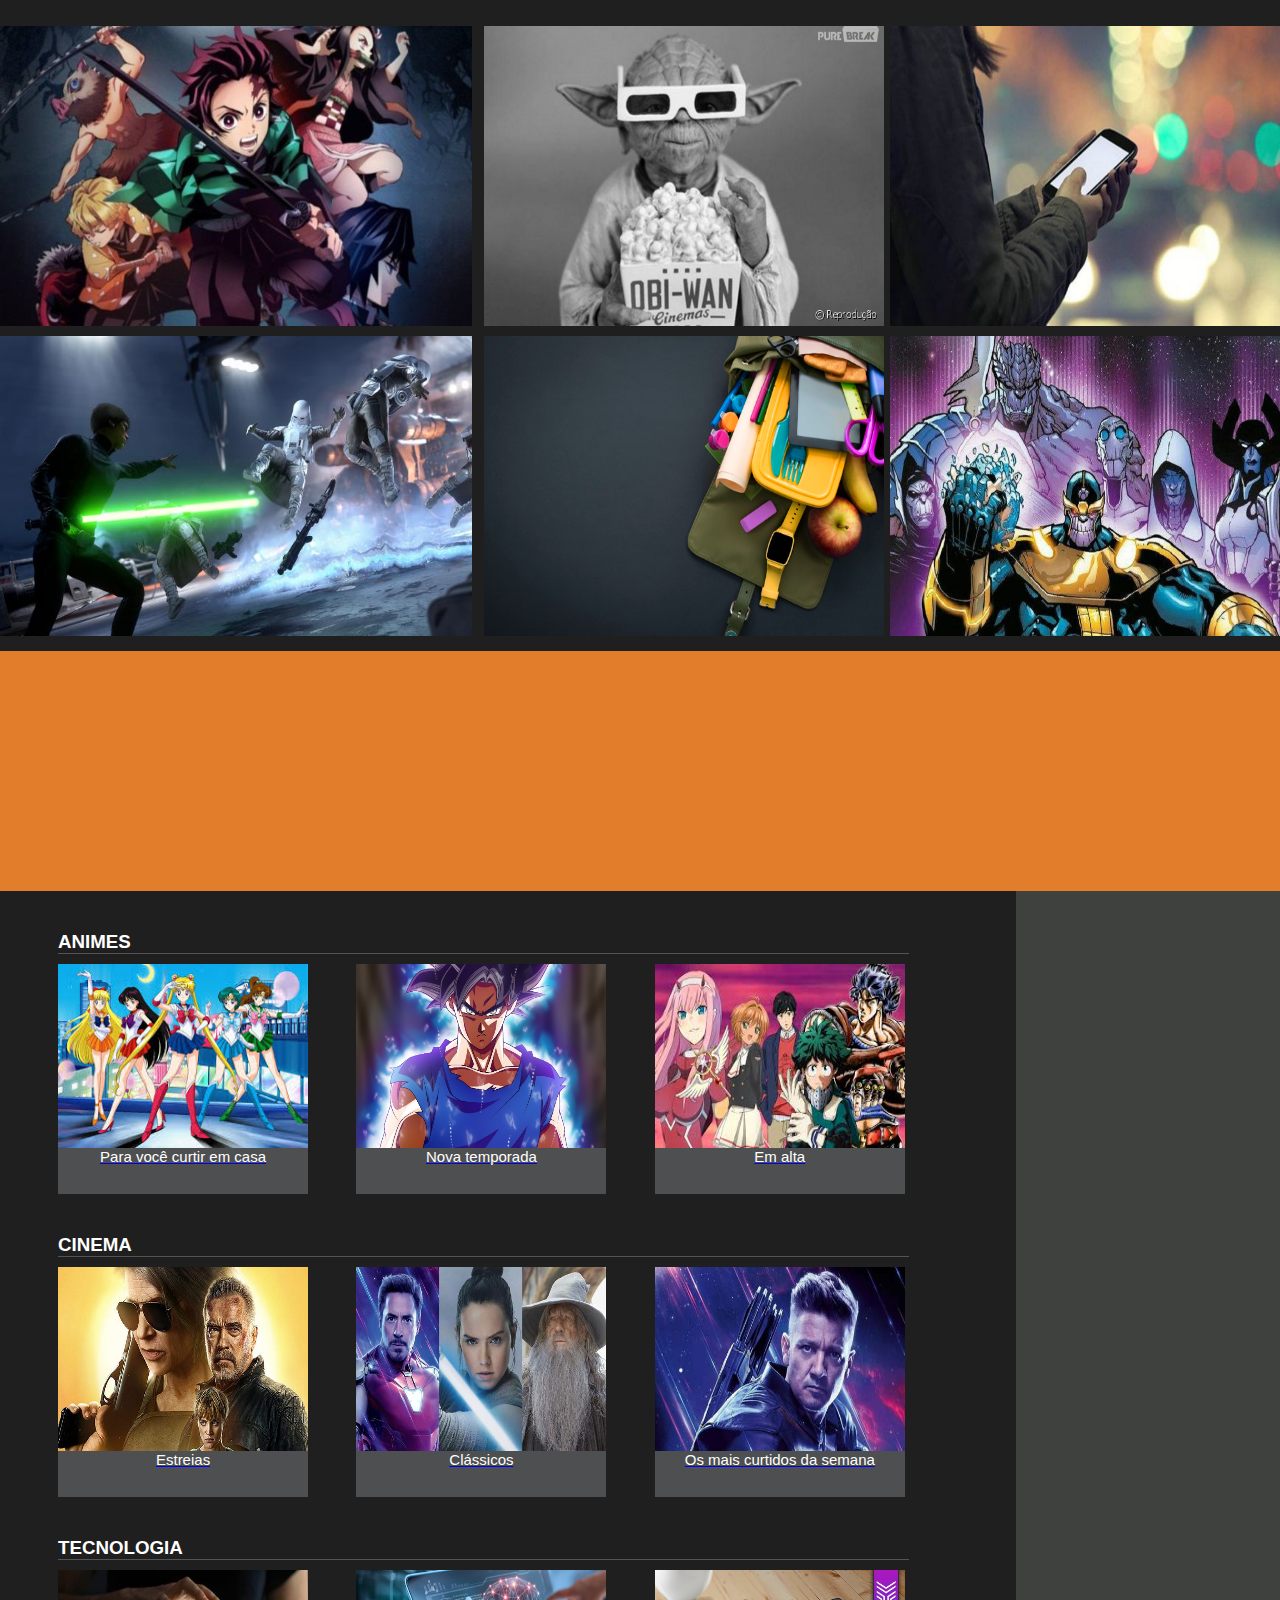
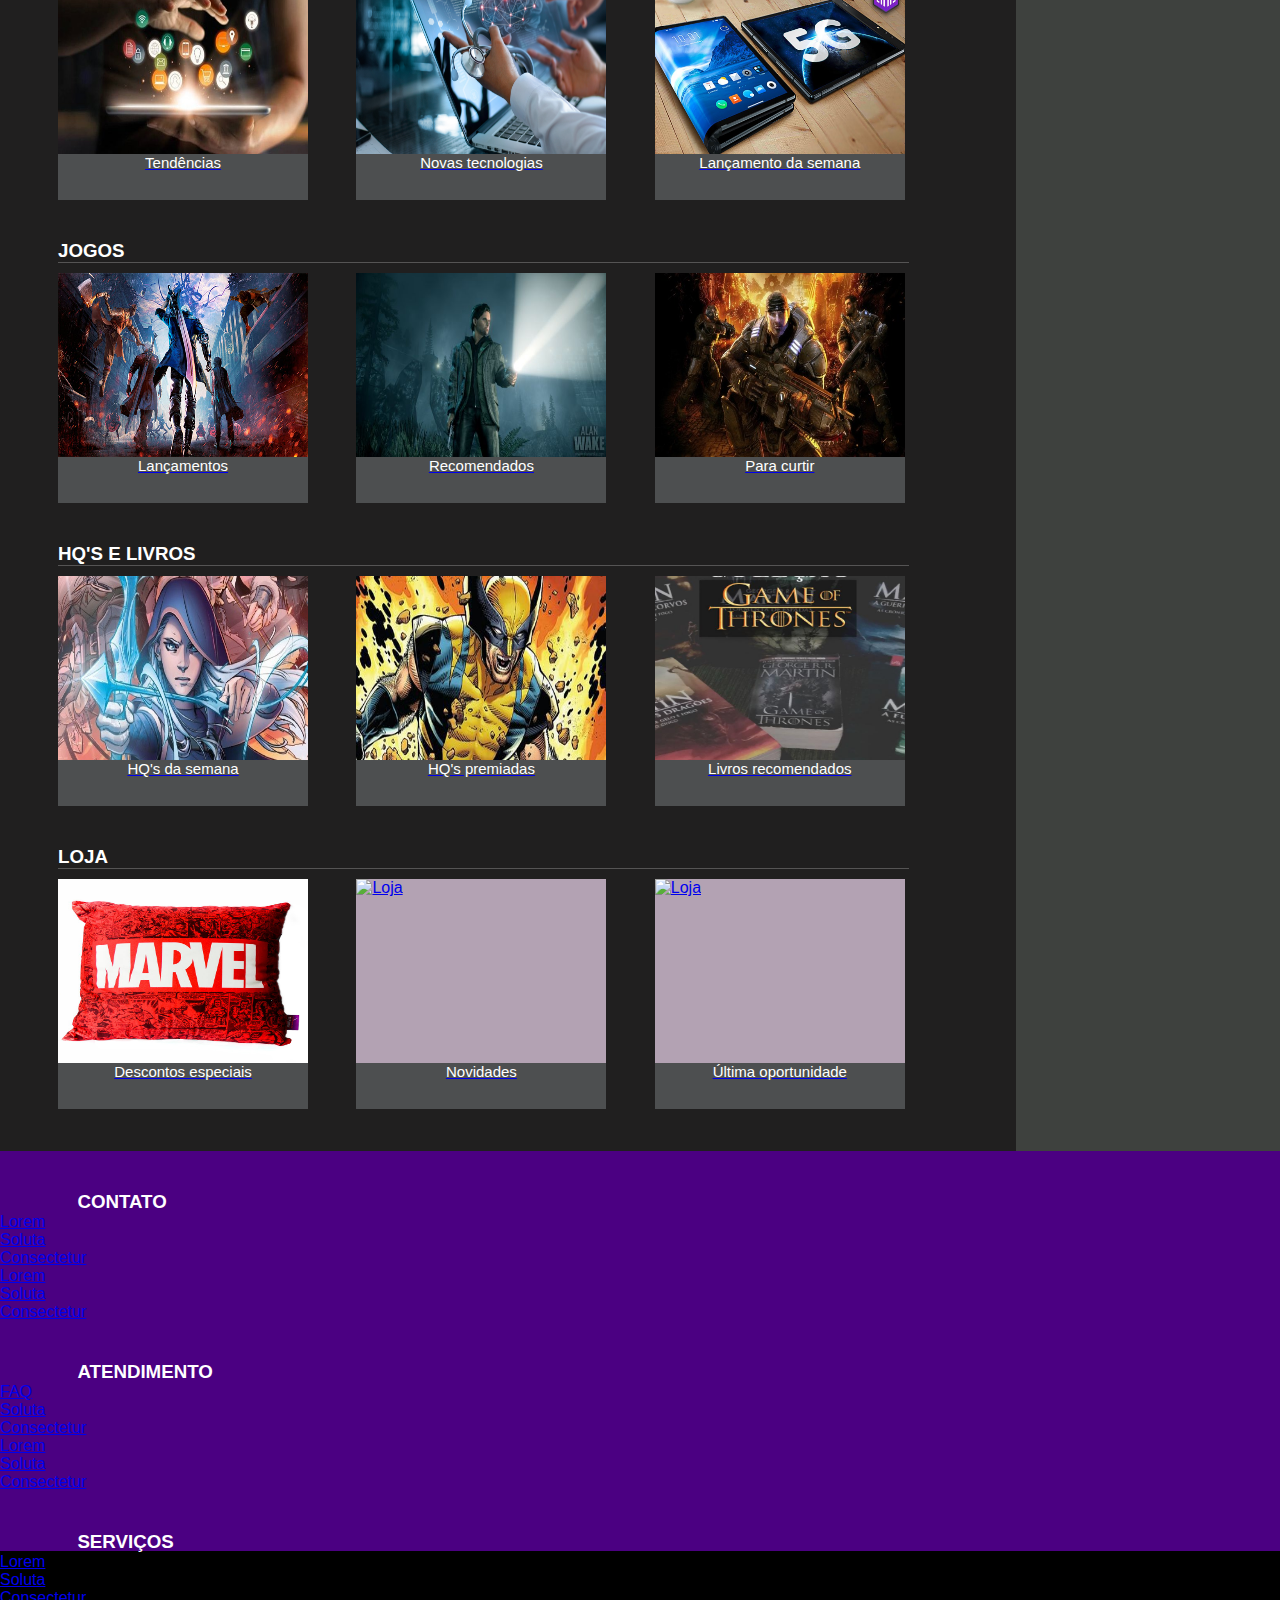
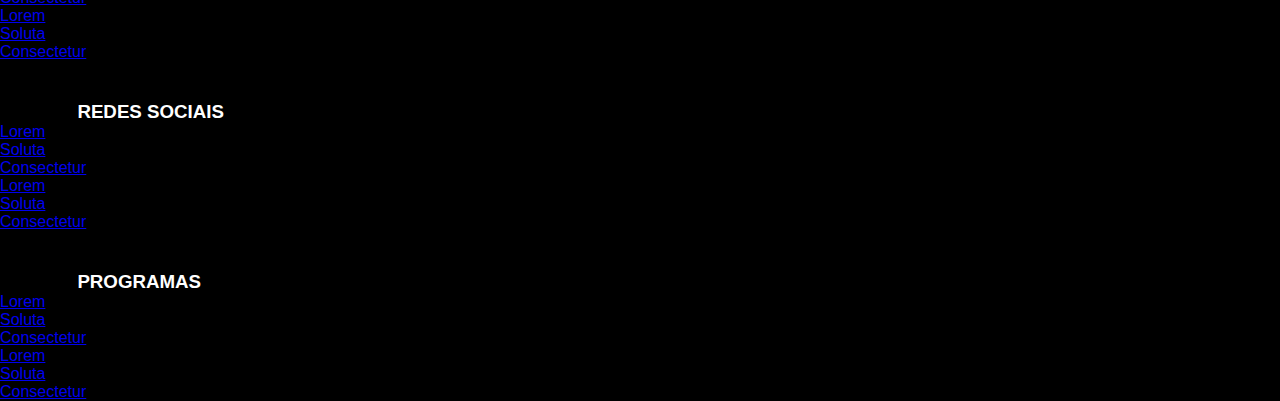
==== index.html @ 96969f90 "Ajustes no layout" ====
<!DOCTYPE html>
<html lang="pt-br">
<head>
    <meta charset="UTF-8">
    <title>Home</title>
    <style>@import "css/index.css";</style>
</head>
<body>

    <div id="container">

        <header id="navbar">

            <!-- Header que acompanha a rolagem -->
            <nav>
                <ul>
                    <li><a href="index.html"></a><h1>"SITE"</h1></li><a></a>
                    <li><a href="animes.html">ANIMES</li><a>
                    <li><a href="cinema.html">CINEMA</li><a>
                    <li><a href="tecnologia.html">TECNOLOGIA</li><a>
                    <li><a href="jogos.html">JOGOS</li><a>
                    <li><a href="loja.html">LOJA</li><a>
                    <li><a href="hq.html">HQ'S E LIVROS</li><a>
                    <li><a href="testes.html">TESTES</li>
                    <li><a href="#">PESQUISAR</a></li>
                </ul>
            </nav>

        </header> 
        
        <main>

            <div id="conteudo">
        
                <!-- Área aonde ficaraão os posts principais-->
                <div id="post">

                    <!-- Menu superior -->
                    <section id="destaque">

                        <div id="menu-cat-destaque-1">
                            <figure class="fig-menu-destaque1">
                                <a href="animes.html">
                                    <img src="img/index/destaque/anime5.jpeg" title="ANIME" alt="Anime">
                                </a>
                            </figure>
                            <figure class="fig-menu-destaque2">
                                <a href="cinema.html">
                                    <img src="img/index/destaque/cinema4.png" title="CINEMA" alt="Cinema">
                                </a>
                            </figure>
                            <figure class="fig-menu-destaque3">
                                <a href="tecnologia.html">
                                    <img src="img/index/destaque/tec2.jpeg" title="TECNOLOGIA" alt="Tecnologia">
                                </a>
                            </figure>
                        </div>
                        
                        <div id="menu-cat-destaque-2">
                            <figure class="fig-menu-destaque1">
                                <a href="jogos.html">
                                    <img src="img/index/destaque/game6.jpg" title="JOGOS" alt="Jogos">
                                </a>
                            </figure>
                            <figure class="fig-menu-destaque2">
                                <a href="loja.html">
                                    <img src="img/index/destaque/loja3.jpg" title="LOJA" alt="Loja">
                                </a>
                            </figure>
                            <figure class="fig-menu-destaque3">
                                <a href="hq.html">
                                    <img src="img/index/destaque/hq5.jpeg" title="HQ'S E LIVROS" alt="Hq's e Livros">
                                </a>
                            </figure>
                        </div>
                    </section>

                    <!-- Área dos testes-->
                    <section id="testes">
                        <div id="banner">
                            <figure>
                                <img src="img/index/testes/#.jpg" alt="">
                            </figure>
                        </div>
                    </section>
                    
                    <!-- Área de noticias -->
                    <section id="inferior">

                        <!-- Menu lateral -->
                        <div id="post-inferior">
                            <article id="noticias">

                                <h3>ANIMES</h3>
                                <div class="linha"></div>

                                <div class="coluna">
                                    <div class="noticia1">

                                        <figure class="fig-noticia">
                                            <a href="animes.html">
                                                <img src="img/index/noticias/noticia1.jpeg" alt="Anime">
                                            </a>
                                        </figure>

                                        <div class="descricao">
                                            <a href="animes.html"><p>Para você curtir em casa</p></a>
                                        </div>
                                        
                                    </div>
                                    <div class="noticia2">

                                        <figure class="fig-noticia">
                                            <a href="animes.html">
                                                <a href="animes.html"><img src="img/index/noticias/anime1.jpeg" alt="Anime"></a>
                                            </a>
                                        </figure>

                                        <div class="descricao">
                                            <a href="animes.html"><p>Nova temporada</p></a>
                                        </div>

                                    </div>
                                    <div class="noticia3">

                                        <figure class="fig-noticia">
                                            <a href="animes.html">
                                                <a href="animes.html"><img src="img/index/noticias/anime2.jpeg" alt="Anime">
                                            </a>
                                        </figure>

                                        <div class="descricao">
                                            <a href="animes.html"><p>Em alta</p></a>
                                        </div>

                                    </div>
                                </div>
                                
                                <h3>CINEMA</h3>
                                <div class="linha"></div>

                                <div class="coluna">
                                    <div class="noticia1">

                                        <figure class="fig-noticia">
                                            <a href="cinema.html">
                                                <img src="img/index/noticias/cinema1.jpeg" alt="Cinema">
                                            </a>
                                        </figure>

                                        <div class="descricao">
                                            <a href="cinema.html"><p>Estreias</p></a>
                                        </div>
                                        
                                    </div>
                                    <div class="noticia2">

                                        <figure class="fig-noticia">
                                            <a href="cinema.html">
                                                <img src="img/index/noticias/cinema2.jpeg" alt="Cinema">
                                            </a>
                                        </figure>

                                        <div class="descricao">
                                            <a href="cinema.html"><p>Clássicos</p></a>
                                        </div>

                                    </div>
                                    <div class="noticia3">

                                        <figure class="fig-noticia">
                                            <a href="cinema.html">
                                                <img src="img/index/noticias/cinema3.jpeg" alt="Cinema">
                                            </a>
                                        </figure>

                                        <div class="descricao">
                                            <a href="cinema.html"><p>Os mais curtidos da semana </p></a>
                                        </div>

                                    </div>
                                </div>
                                
                                <h3>TECNOLOGIA</h3>
                                <div class="linha"></div>

                                <div class="coluna">
                                    <div class="noticia1">

                                        <figure class="fig-noticia">
                                            <a href="tecnologia.html">
                                                <img src="img/index/noticias/tec1.jpg" alt="Anime">
                                            </a>
                                        </figure>

                                        <div class="descricao">
                                            <a href="tecnologia.html"><p>Tendências</p></a>
                                        </div>
                                        
                                    </div>
                                    <div class="noticia2">

                                        <figure class="fig-noticia">
                                            <a href="tecnologia.html">
                                                <img src="img/index/noticias/tec2.jpg" alt="Anime">
                                            </a>
                                        </figure>

                                        <div class="descricao">
                                            <a href="tecnologia.html"><p>Novas tecnologias</p></a>
                                        </div>

                                    </div>
                                    <div class="noticia3">

                                        <figure class="fig-noticia">
                                            <a href="tecnologia.html">
                                                <img src="img/index/noticias/tec3.jpg" alt="Anime">
                                            </a>
                                        </figure>

                                        <div class="descricao">
                                            <a href="tecnologia.html"><p>Lançamento da semana</p></a>
                                        </div>

                                    </div>
                                </div>                                

                                <h3>JOGOS</h3>
                                <div class="linha"></div>

                                <div class="coluna">
                                    <div class="noticia1">

                                        <figure class="fig-noticia">
                                            <a href="jogos.html">
                                                <img src="img/index/noticias/game1.jpeg" alt="Game">
                                            </a>
                                        </figure>

                                        <div class="descricao">
                                            <a href="jogos.html"><p>Lançamentos</p></a>
                                        </div>
                                        
                                    </div>
                                    <div class="noticia2">

                                        <figure class="fig-noticia">
                                            <a href="jogos.html">
                                                <img src="img/index/noticias/game2.jpeg" alt="Game">
                                            </a>
                                        </figure>

                                        <div class="descricao">
                                            <a href="jogos.html"><p>Recomendados</p></a>
                                        </div>

                                    </div>
                                    <div class="noticia3">

                                        <figure class="fig-noticia">
                                            <a href="jogos.html">
                                                <img src="img/index/noticias/game4.jpg" alt="Game">
                                            </a>
                                        </figure>

                                        <div class="descricao">
                                            <a href="jogos.html"><p>Para curtir</p></a>
                                        </div>

                                    </div>
                                </div>                                

                                <h3>HQ'S E LIVROS</h3>
                                <div class="linha"></div>

                                <div class="coluna">
                                    <div class="noticia1">

                                        <figure class="fig-noticia">
                                            <a href="hq.html">
                                            <img src="img/index/noticias/hq1.jpeg" alt="Hq e livros">
                                        </figure>

                                        <div class="descricao">
                                            <a href="hq.html"><p>HQ's da semana</p></a>
                                        </div>
                                        
                                    </div>
                                    <div class="noticia2">

                                        <figure class="fig-noticia">
                                            <img src="img/index/noticias/hq2.jpeg" alt="Hq e livros">
                                        </figure>

                                        <div class="descricao">
                                            <a href="hq.html"><p>HQ's premiadas</p></a>
                                        </div>

                                    </div>
                                    <div class="noticia3">

                                        <figure class="fig-noticia">
                                            <img src="img/index/noticias/hq14.jpg" alt="Hq e livros">
                                        </figure>

                                        <div class="descricao">
                                            <a href="hq.html"><p>Livros recomendados</p></a>
                                        </div>

                                    </div>
                                </div>                                

                                <h3>LOJA</h3>
                                <div class="linha"></div>

                                <div class="coluna">
                                    <div class="noticia1">

                                        <figure class="fig-noticia">
                                            <a href="loja.html">
                                                <img src="img/index/noticias/loja1.jpg" alt="Loja">
                                            </a>
                                        </figure>

                                        <div class="descricao">
                                            <a href="loja.html"><p>Descontos especiais</p></a>
                                        </div>
                                        
                                    </div>
                                    <div class="noticia2">

                                        <figure class="fig-noticia">
                                            <a href="loja.html">
                                                <img src="img/index/noticias/loja2.jpg" alt="Loja">
                                            </a>
                                        </figure>

                                        <div class="descricao">
                                            <a href="loja.html"><p>Novidades</p></a>
                                        </div>

                                    </div>
                                    <div class="noticia3">

                                        <figure class="fig-noticia">
                                            <a href="loja.html">
                                                <img src="img/index/noticias/loja3.jpg" alt="Loja">
                                            </a>
                                        </figure>

                                        <div class="descricao">
                                            <a href="loja.html"><p>Última oportunidade</p></a>
                                        </div>

                                    </div>
                                </div>                                  

                            </article>
                        </div>

                        <!-- Menu lateral -->
                        <aside>
                            <div id="conteudo-aside">
                                <article id="area-conteudo">
                                    <figure>
                                        <img src="img/index/aside/banner1.jpg" alt="">
                                    </figure>
                                    <figure>
                                        <img src="img/index/aside/banner3.jpg" alt="">
                                    </figure>
                                    <figure>
                                        <img src="img/index/aside/banner2.jpg" alt="">
                                    </figure>
                                </article>
                            </div>
                        </aside>

                    </section>

                </div>

            </div>

        </main>
        <footer>
            <div id="atendimento">
                <article>
                    <h3>CONTATO</h3>
                    <nav>
                        <ul>
                            <li><a href="#">Lorem</a></li>
                            <li><a href="#">Soluta</a></li>
                            <li><a href="#">Consectetur</a></li>
                            <li><a href="#">Lorem</a></li>
                            <li><a href="#">Soluta</a></li>
                            <li><a href="#">Consectetur</a></li>
                        </ul>
                    </nav>
                </article>
                <article>
                    <h3>ATENDIMENTO</h3>
                    <nav>
                        <ul>
                            <li><a href="faq.html">FAQ</a></li>
                            <li><a href="faq.html">Soluta</a></li>
                            <li><a href="faq.html">Consectetur</a></li>
                            <li><a href="faq.html">Lorem</a></li>
                            <li><a href="faq.html">Soluta</a></li>
                            <li><a href="faq.html">Consectetur</a></li>
                        </ul>
                    </nav>
                </article>
                <article>
                    <h3>SERVIÇOS</h3>
                    <nav>
                        <ul>
                            <li><a href="#">Lorem</a></li>
                            <li><a href="#">Soluta</a></li>
                            <li><a href="#">Consectetur</a></li>
                            <li><a href="#">Lorem</a></li>
                            <li><a href="#">Soluta</a></li>
                            <li><a href="#">Consectetur</a></li>
                        </ul>
                    </nav>
                </article>
                <article>
                    <h3>REDES SOCIAIS</h3>
                    <nav>
                        <ul>
                            <li><a href="#">Lorem</a></li>
                            <li><a href="#">Soluta</a></li>
                            <li><a href="#">Consectetur</a></li>
                            <li><a href="#">Lorem</a></li>
                            <li><a href="#">Soluta</a></li>
                            <li><a href="#">Consectetur</a></li>
                        </ul>
                    </nav>
                </article>
                <article>
                    <h3>PROGRAMAS</h3>
                    <nav>
                        <ul>
                            <li><a href="#">Lorem</a></li>
                            <li><a href="#">Soluta</a></li>
                            <li><a href="#">Consectetur</a></li>
                            <li><a href="#">Lorem</a></li>
                            <li><a href="#">Soluta</a></li>
                            <li><a href="#">Consectetur</a></li>
                        </ul>
                    </nav>
                </article>
            </div>
        </footer>
    </div>
</body>

<!-- Script para esconder o HEADER-->
<script type="text/javascript">
            
    // Deixa sem o header no início
    document.getElementById("navbar").style.top = "-100px";

    var prevScrollpos = window.pageYOffset; 
    var inicioScroll  = window.pageYOffset; 

    window.onscroll = function() {

    var currentScrollpos = window.pageYOffset;
    
    if(currentScrollpos > inicioScroll) {
          document.getElementById("navbar").style.top = "0";
    } 
    
    else  {
          document.getElementById("navbar").style.top = "-100px";
    }
    
    prevScrollpos = currentScrollpos;

    }

</script>

<!-- Script de efeito nas fotos -->
<script src="js/jquery-1.11.1.min.js"></script>
<script src="js/jquery.sliphover.min.js"></script>

      <script type="text/javascript">
        $(function(){
      
      $('#container').sliphover({
          withLink:true
      });
      })
      </script>

</html>
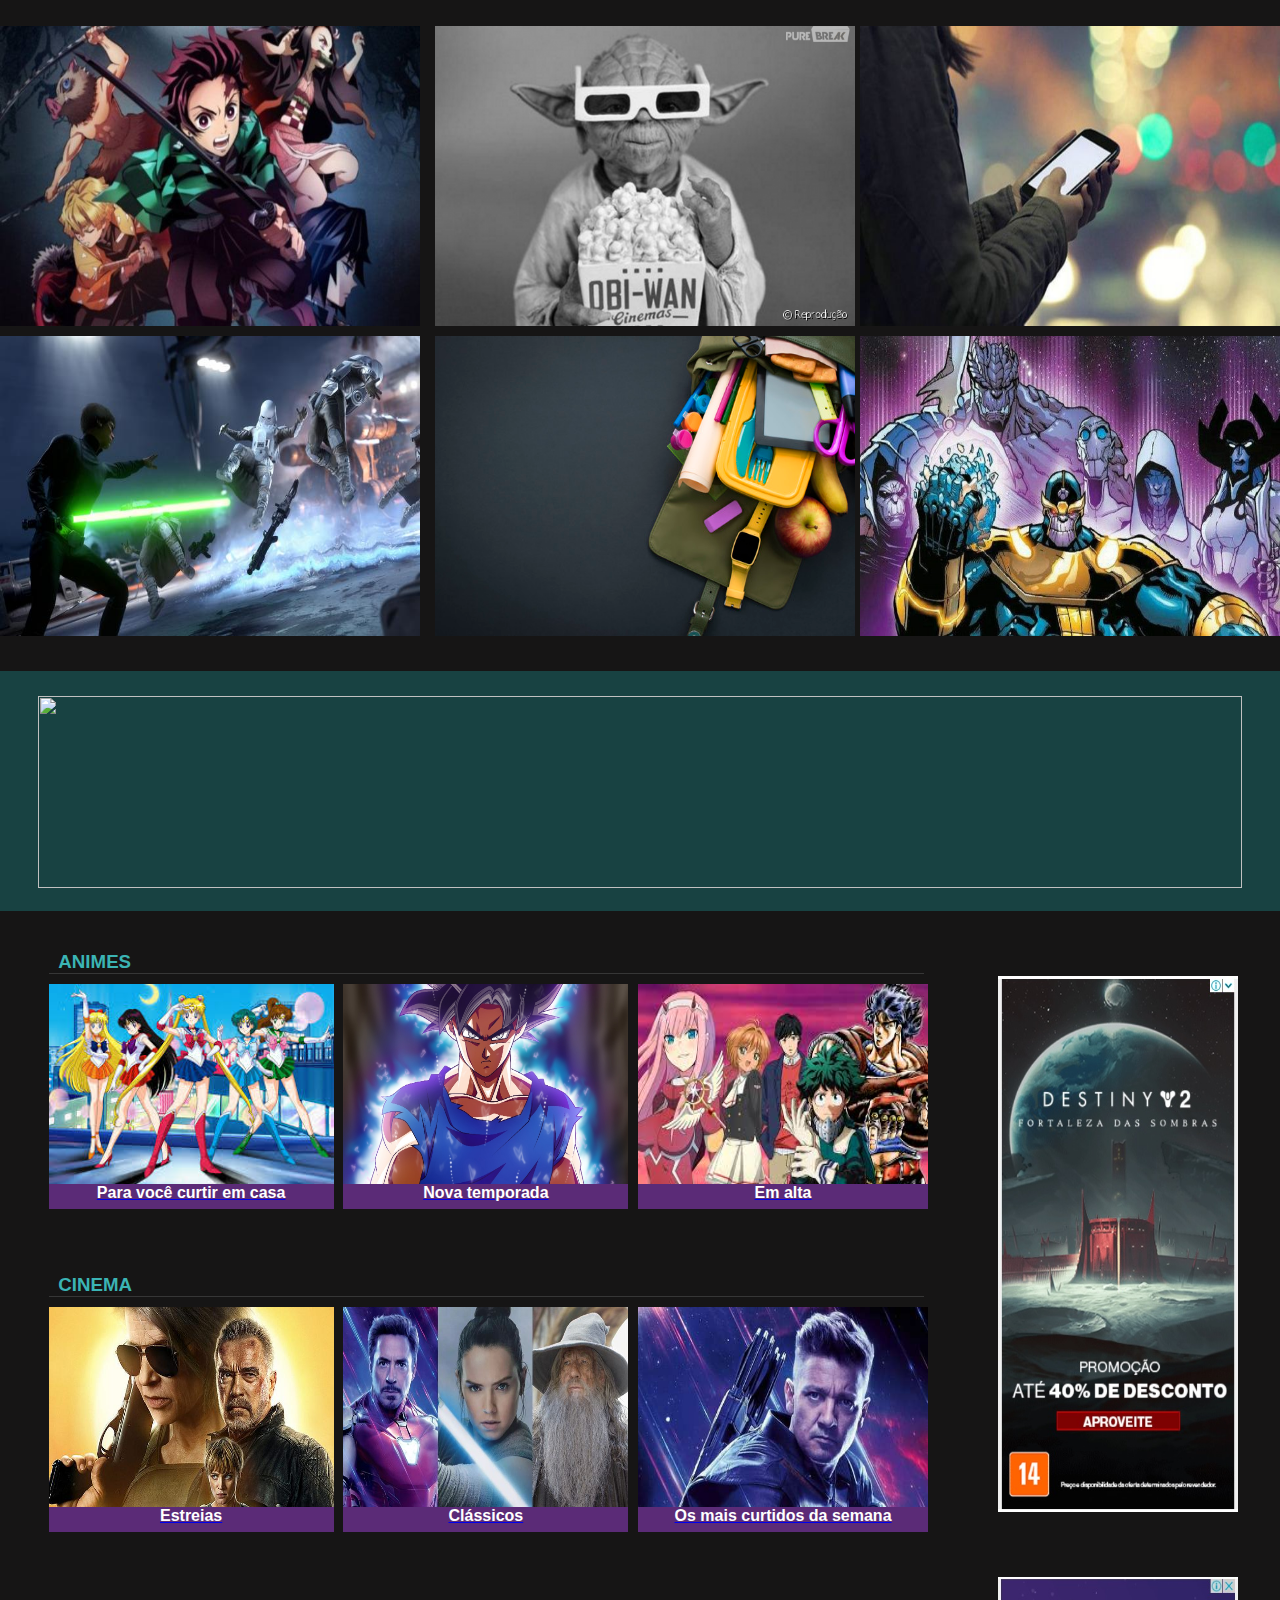
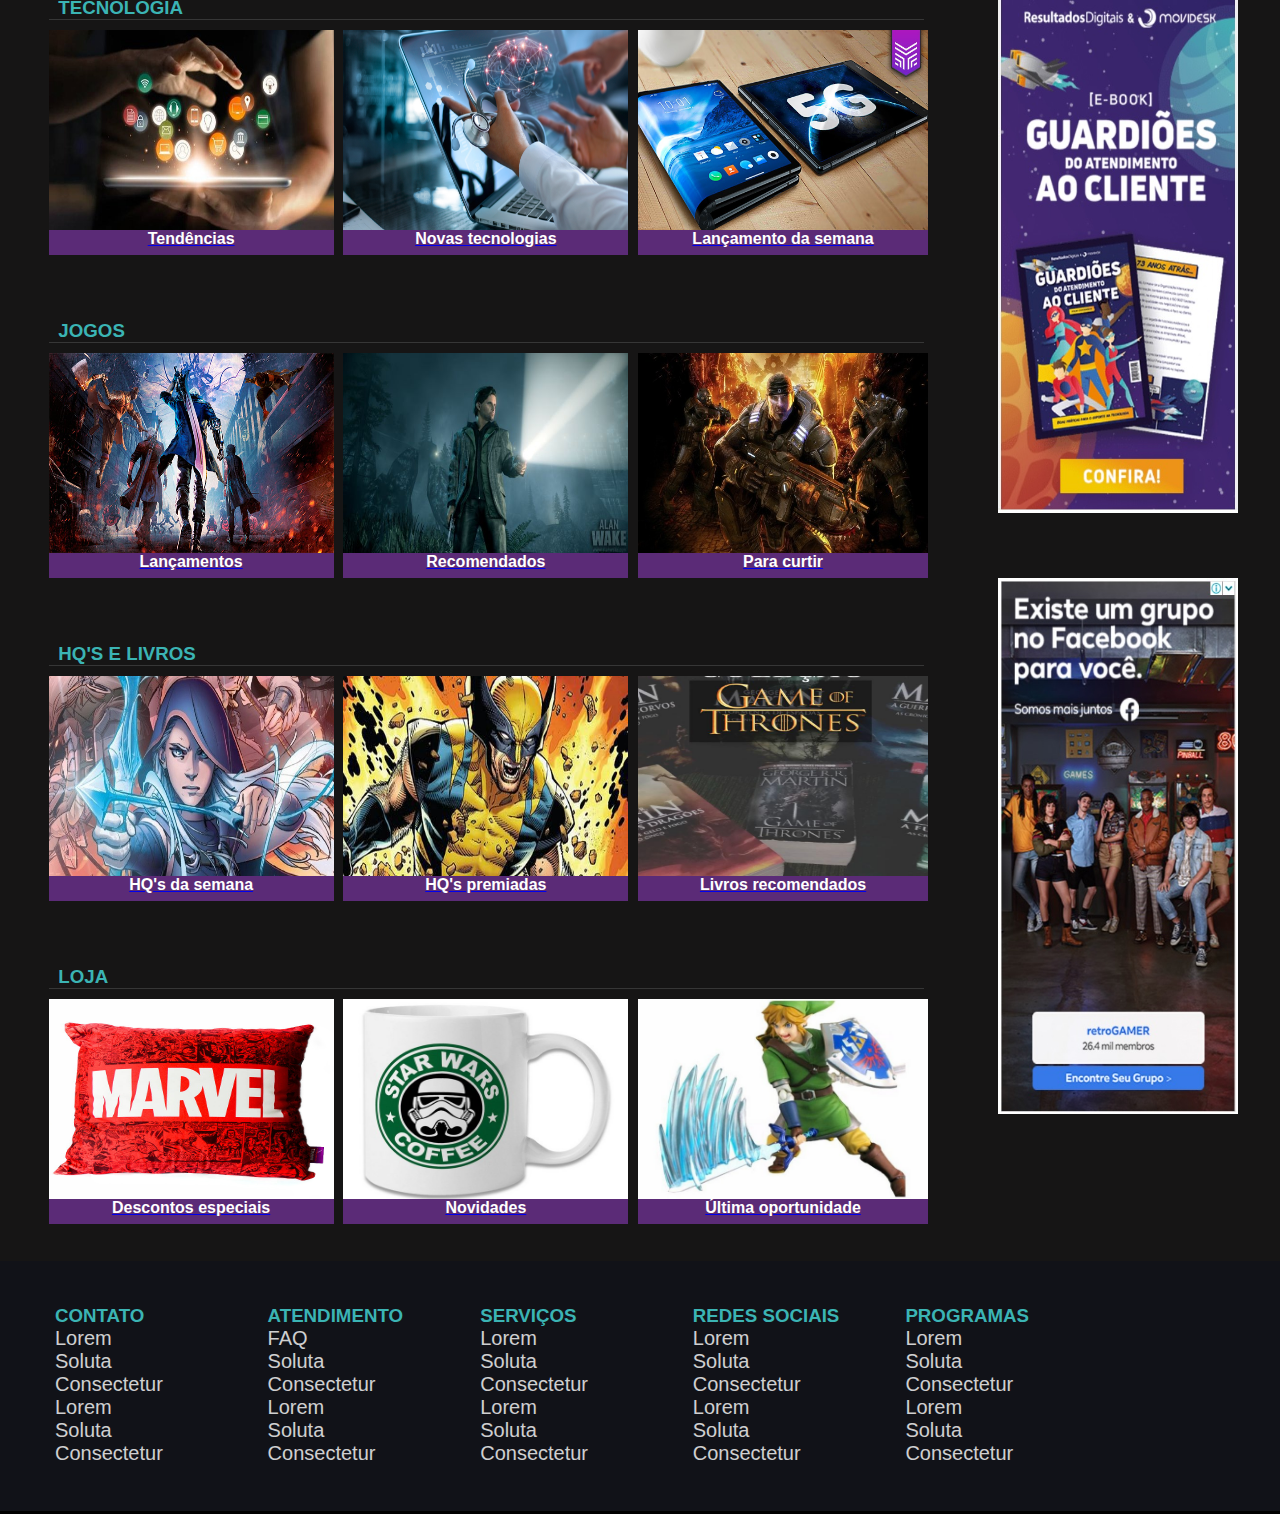
==== commit 575dca13: "Ajustes de padronização" ====
--- a/index.html
+++ b/index.html
@@ -14,7 +14,7 @@
             <!-- Header que acompanha a rolagem -->
             <nav>
                 <ul>
-                    <li><a href="index.html"></a><h1>"SITE"</h1></li><a></a>
+                    <li><a href="index.html"><h1>"SITE"</h1></a>
                     <li><a href="animes.html">ANIMES</li><a>
                     <li><a href="cinema.html">CINEMA</li><a>
                     <li><a href="tecnologia.html">TECNOLOGIA</li><a>
@@ -279,7 +279,8 @@
 
                                         <figure class="fig-noticia">
                                             <a href="hq.html">
-                                            <img src="img/index/noticias/hq1.jpeg" alt="Hq e livros">
+                                                <img src="img/index/noticias/hq1.jpeg" alt="Hq e livros">
+                                            </a>
                                         </figure>
 
                                         <div class="descricao">
@@ -290,7 +291,9 @@
                                     <div class="noticia2">
 
                                         <figure class="fig-noticia">
-                                            <img src="img/index/noticias/hq2.jpeg" alt="Hq e livros">
+                                            <a href="hq.html">
+                                                <img src="img/index/noticias/hq2.jpeg" alt="Hq e livros">
+                                            </a>
                                         </figure>
 
                                         <div class="descricao">
@@ -301,7 +304,9 @@
                                     <div class="noticia3">
 
                                         <figure class="fig-noticia">
-                                            <img src="img/index/noticias/hq14.jpg" alt="Hq e livros">
+                                            <a href="hq.html">
+                                                <img src="img/index/noticias/hq14.jpg" alt="Hq e livros">
+                                            </a>
                                         </figure>
 
                                         <div class="descricao">
@@ -489,7 +494,7 @@
       <script type="text/javascript">
         $(function(){
       
-      $('#container').sliphover({
+      $('#destaque').sliphover({
           withLink:true
       });
       })
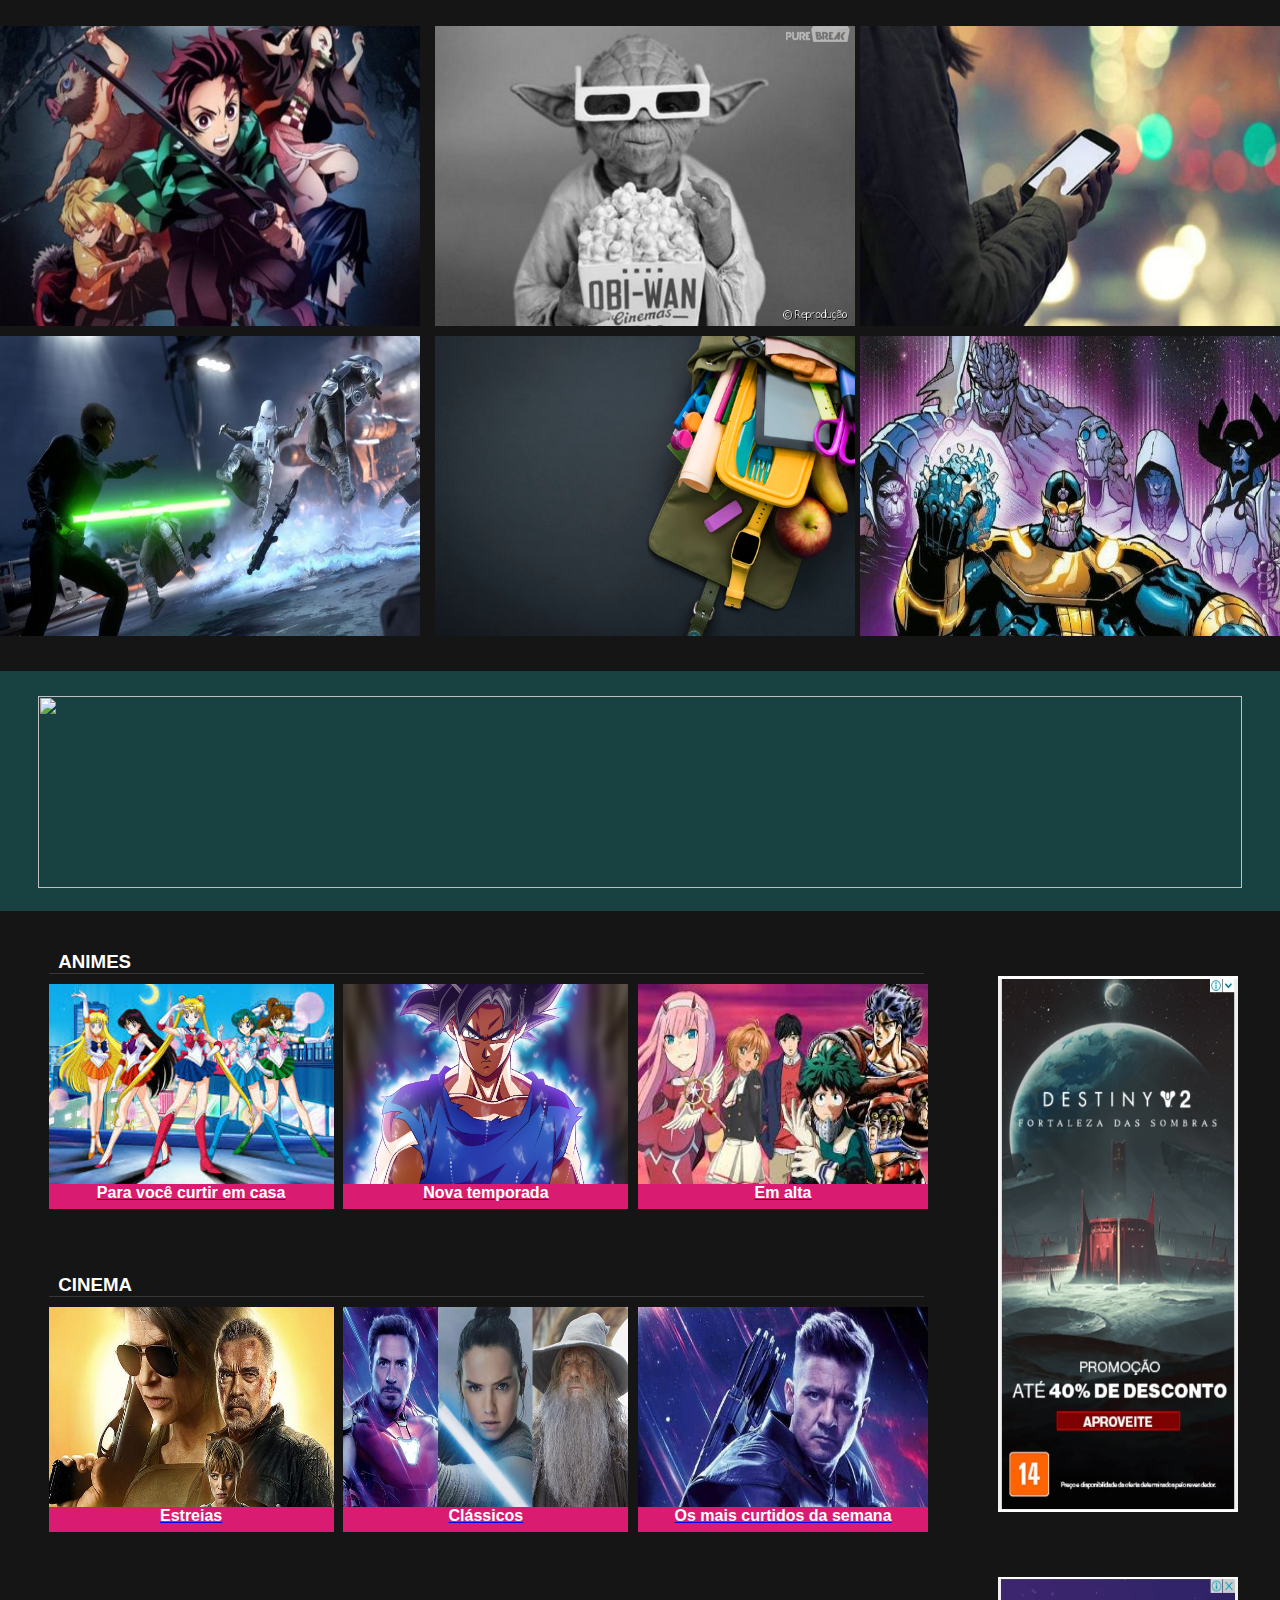
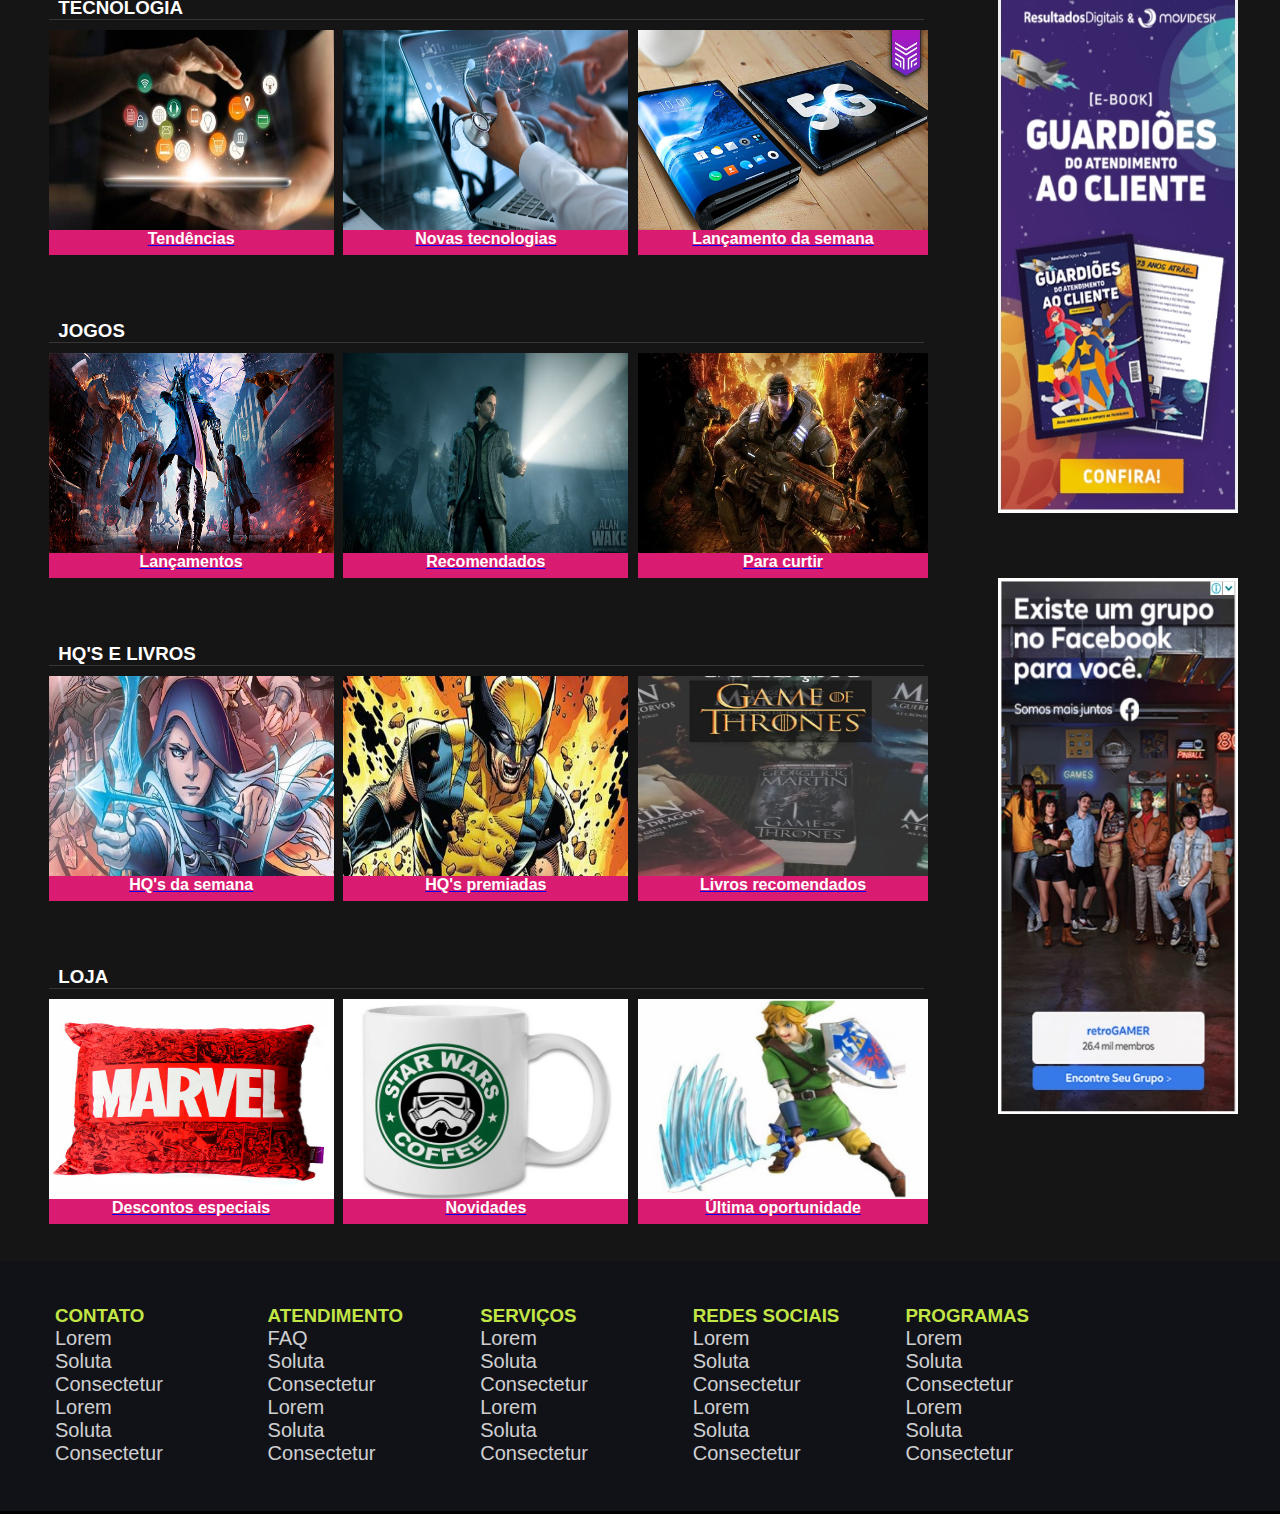
==== commit c382beca: "Ajuste layout" ====
--- a/index.html
+++ b/index.html
@@ -3,6 +3,8 @@
 <head>
     <meta charset="UTF-8">
     <title>Home</title>
+    <link href="https://fonts.googleapis.com/css?family=Bebas+Neue&display=swap" rel="stylesheet">
+    <link href="https://fonts.googleapis.com/css?family=Open+Sans&display=swap" rel="stylesheet">
     <style>@import "css/index.css";</style>
 </head>
 <body>
@@ -21,8 +23,8 @@
                     <li><a href="jogos.html">JOGOS</li><a>
                     <li><a href="loja.html">LOJA</li><a>
                     <li><a href="hq.html">HQ'S E LIVROS</li><a>
-                    <li><a href="testes.html">TESTES</li>
-                    <li><a href="#">PESQUISAR</a></li>
+                    <li><a href="paginatestes.html">TESTES</li>
+                    <li><a href="Cadastro.html">CADASTRO</a></li>
                 </ul>
             </nav>
 
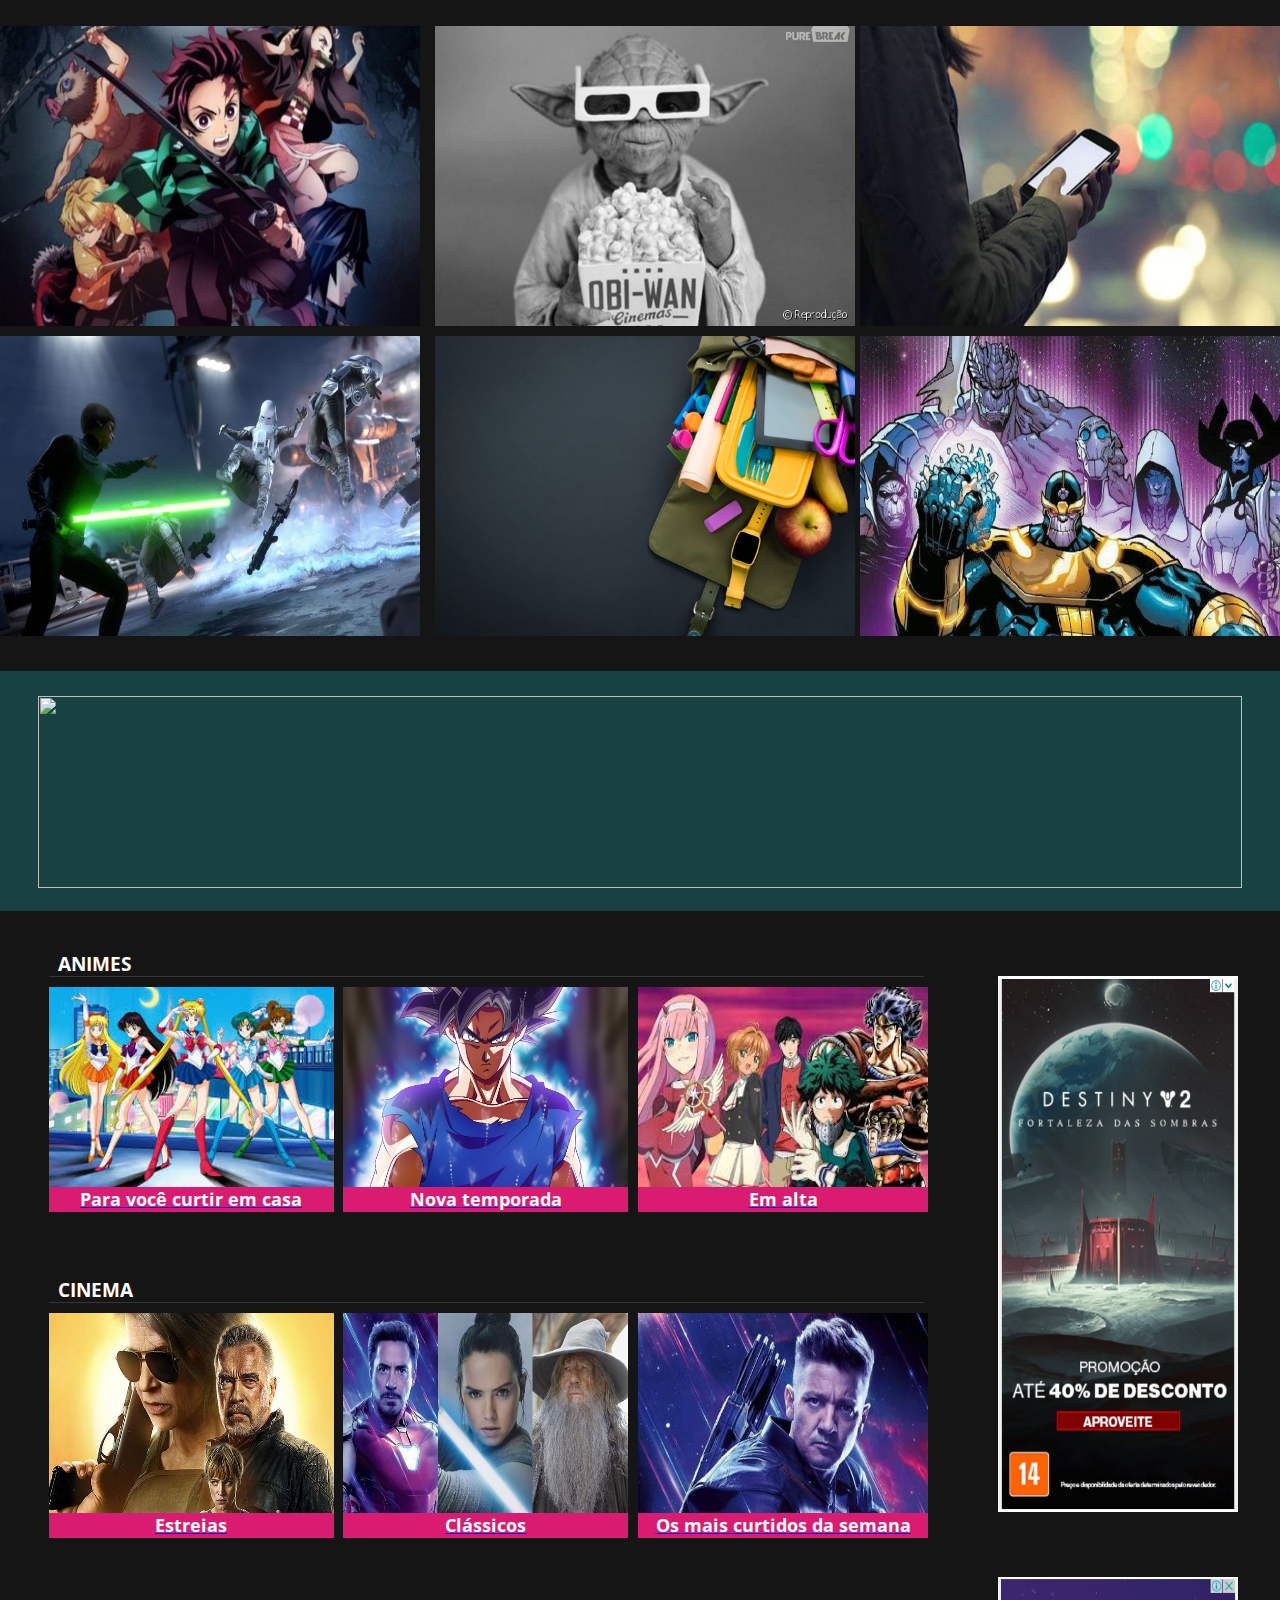
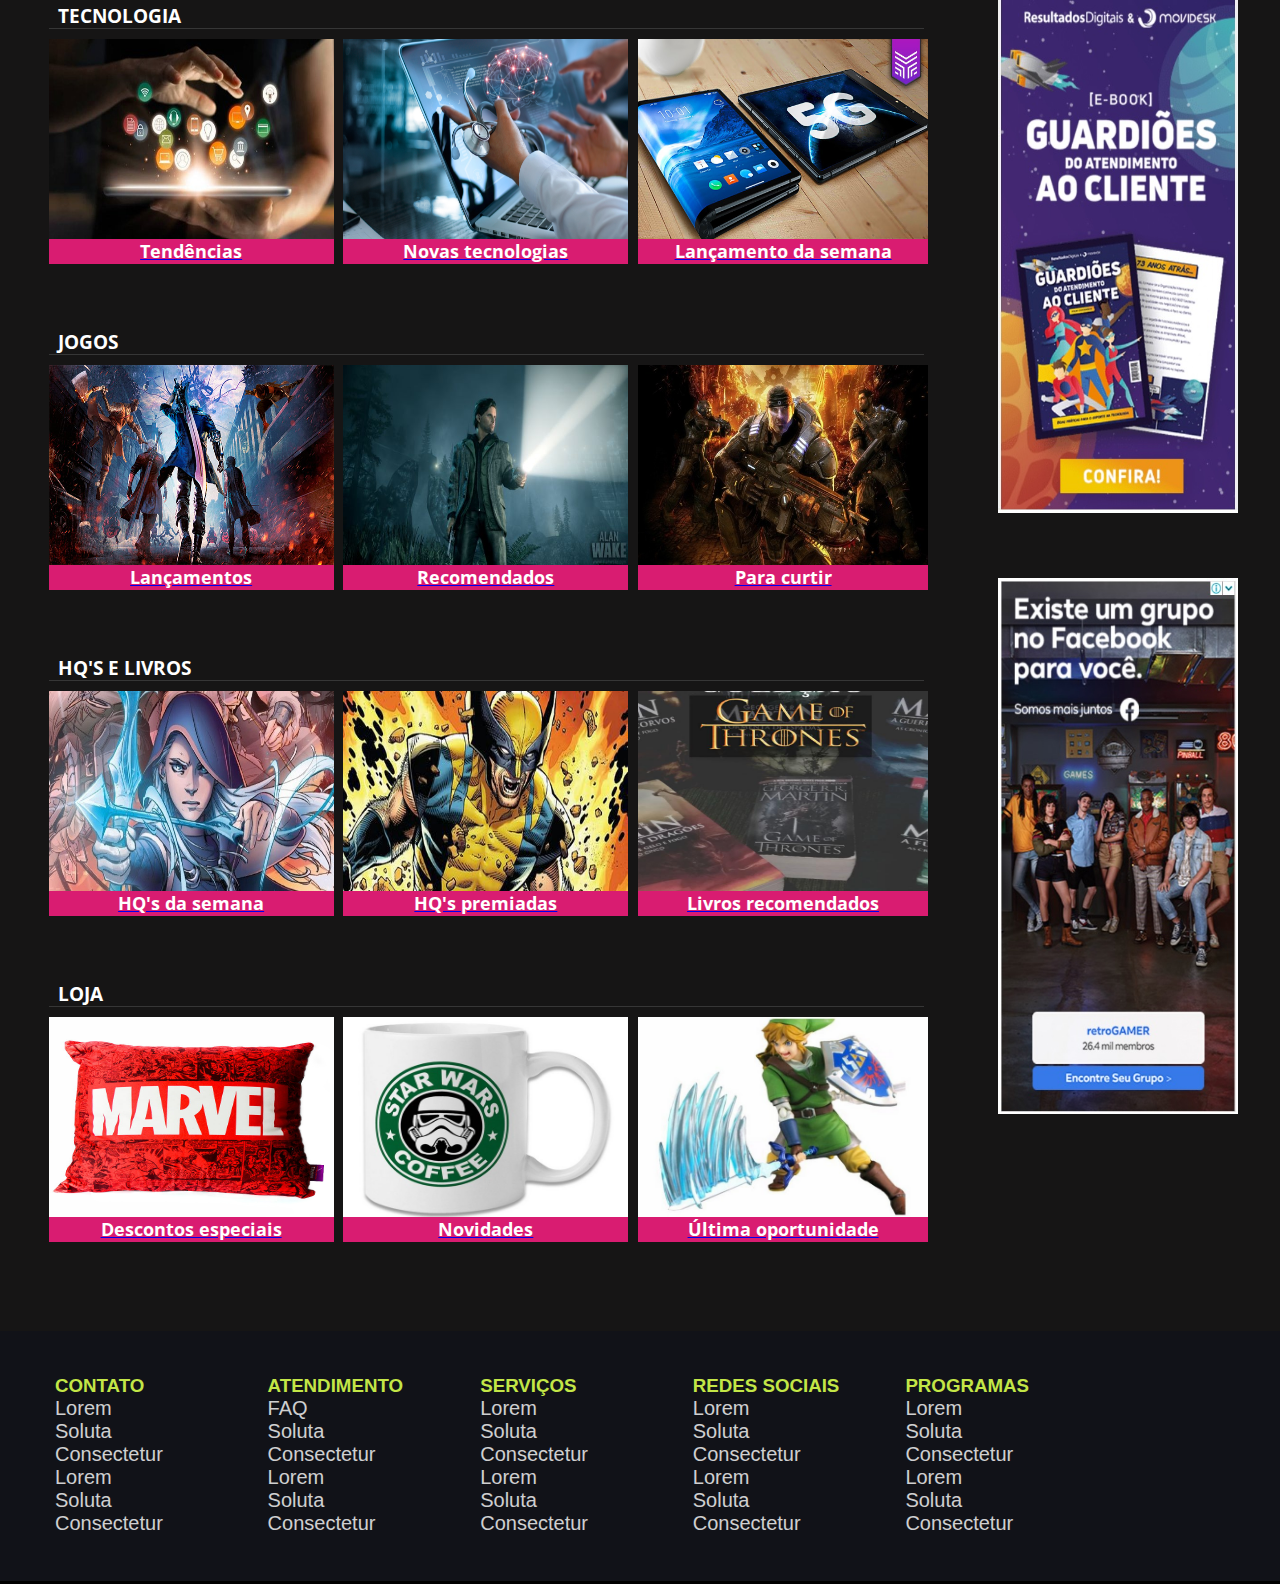
==== commit daac7484: "Validação w3c" ====
--- a/index.html
+++ b/index.html
@@ -16,14 +16,14 @@
             <!-- Header que acompanha a rolagem -->
             <nav>
                 <ul>
-                    <li><a href="index.html"><h1>"SITE"</h1></a>
-                    <li><a href="animes.html">ANIMES</li><a>
-                    <li><a href="cinema.html">CINEMA</li><a>
-                    <li><a href="tecnologia.html">TECNOLOGIA</li><a>
-                    <li><a href="jogos.html">JOGOS</li><a>
-                    <li><a href="loja.html">LOJA</li><a>
-                    <li><a href="hq.html">HQ'S E LIVROS</li><a>
-                    <li><a href="paginatestes.html">TESTES</li>
+                    <li><a href="index.html"><h1>"SITE"</h1></a></li>
+                    <li><a href="animes.html">ANIMES</a></li>
+                    <li><a href="cinema.html">CINEMA</a></li>
+                    <li><a href="tecnologia.html">TECNOLOGIA</a></li>
+                    <li><a href="jogos.html">JOGOS</a></li>
+                    <li><a href="loja.html">LOJA</a></li>
+                    <li><a href="hq.html">HQ'S E LIVROS</a></li>
+                    <li><a href="paginatestes.html">TESTES</a></li>
                     <li><a href="Cadastro.html">CADASTRO</a></li>
                 </ul>
             </nav>
@@ -114,7 +114,7 @@
 
                                         <figure class="fig-noticia">
                                             <a href="animes.html">
-                                                <a href="animes.html"><img src="img/index/noticias/anime1.jpeg" alt="Anime"></a>
+                                                <img src="img/index/noticias/anime1.jpeg" alt="Anime">
                                             </a>
                                         </figure>
 
@@ -127,7 +127,7 @@
 
                                         <figure class="fig-noticia">
                                             <a href="animes.html">
-                                                <a href="animes.html"><img src="img/index/noticias/anime2.jpeg" alt="Anime">
+                                                <img src="img/index/noticias/anime2.jpeg" alt="Anime">
                                             </a>
                                         </figure>
 
@@ -462,6 +462,11 @@
     </div>
 </body>
 
+
+<!-- Script de efeito nas fotos -->
+<script src="js/jquery-1.11.1.min.js"></script>
+<script src="js/jquery.sliphover.min.js"></script>
+
 <!-- Script para esconder o HEADER-->
 <script type="text/javascript">
             
@@ -487,19 +492,14 @@
 
     }
 
+    // Efeito nas fotos
+    $(function(){
+    
+    $('#destaque').sliphover({
+        withLink:true
+    });
+    })
+
 </script>
 
-<!-- Script de efeito nas fotos -->
-<script src="js/jquery-1.11.1.min.js"></script>
-<script src="js/jquery.sliphover.min.js"></script>
-
-      <script type="text/javascript">
-        $(function(){
-      
-      $('#destaque').sliphover({
-          withLink:true
-      });
-      })
-      </script>
-
 </html>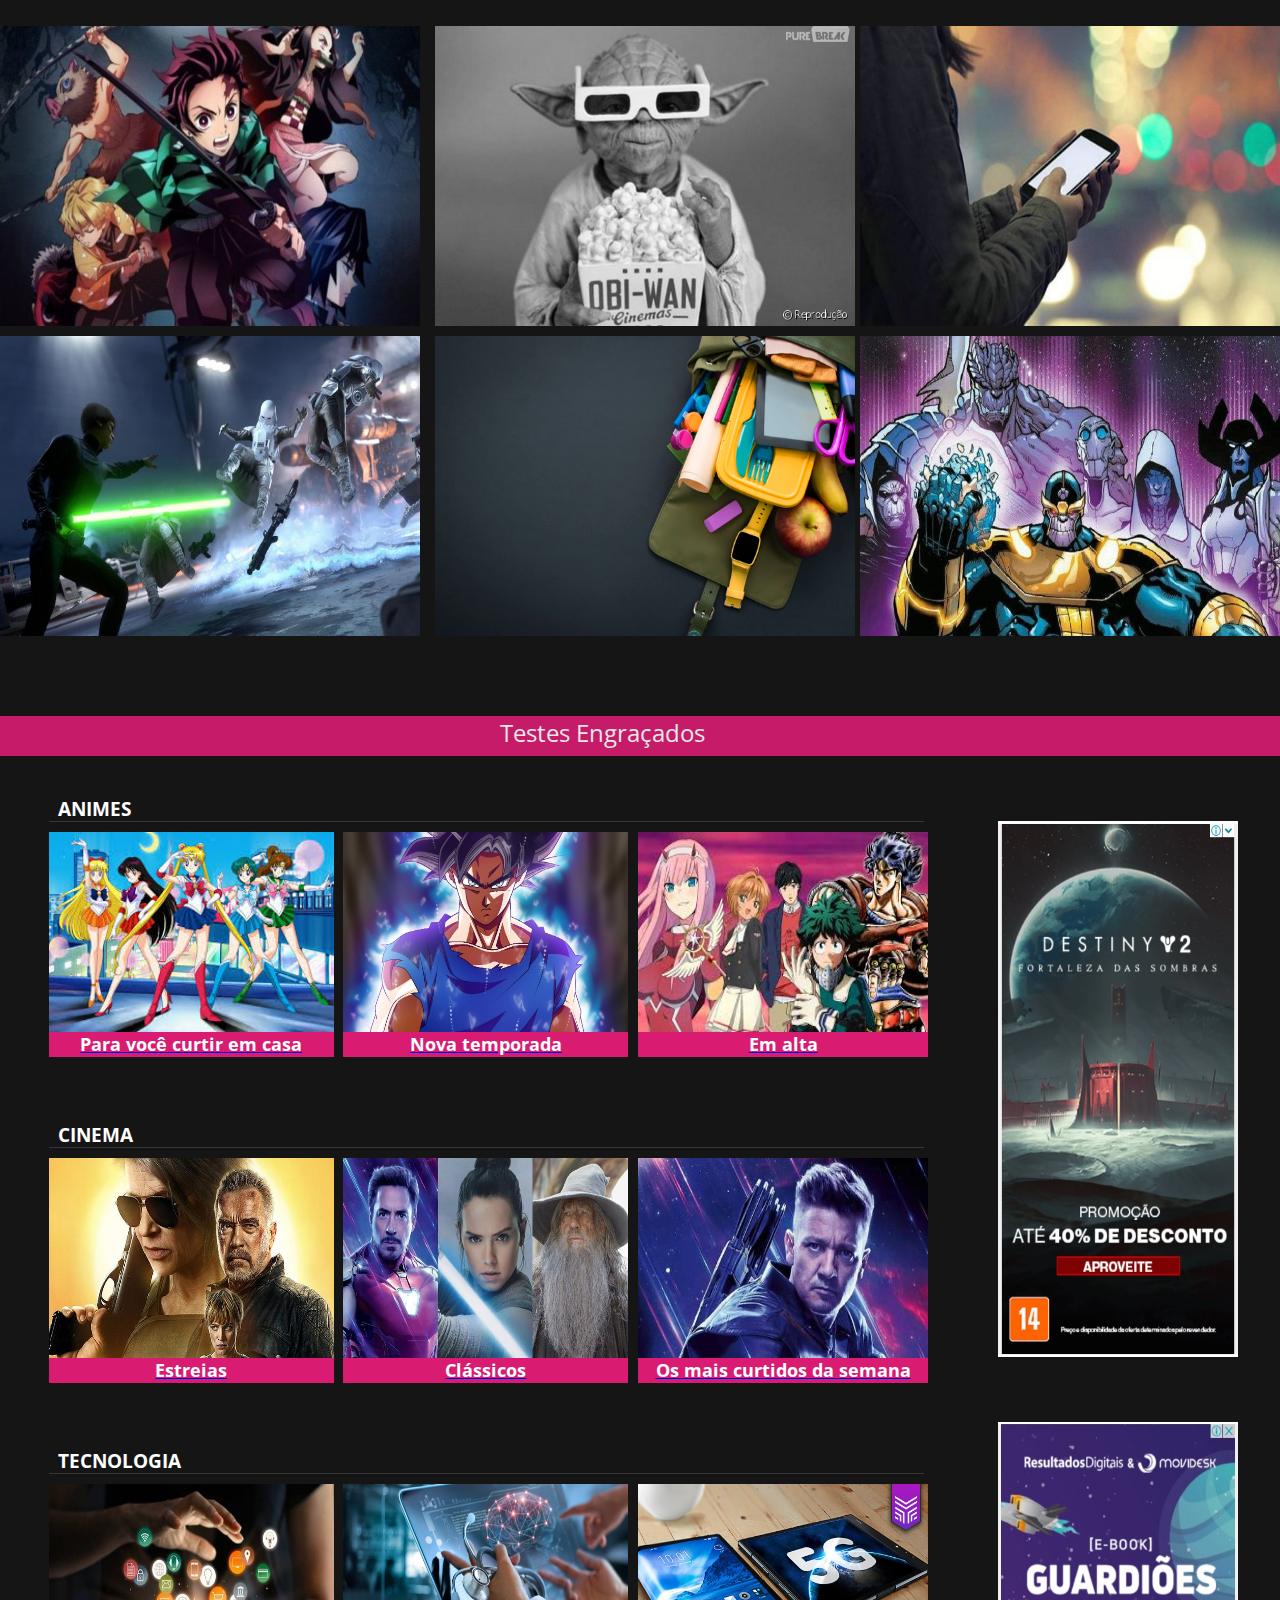
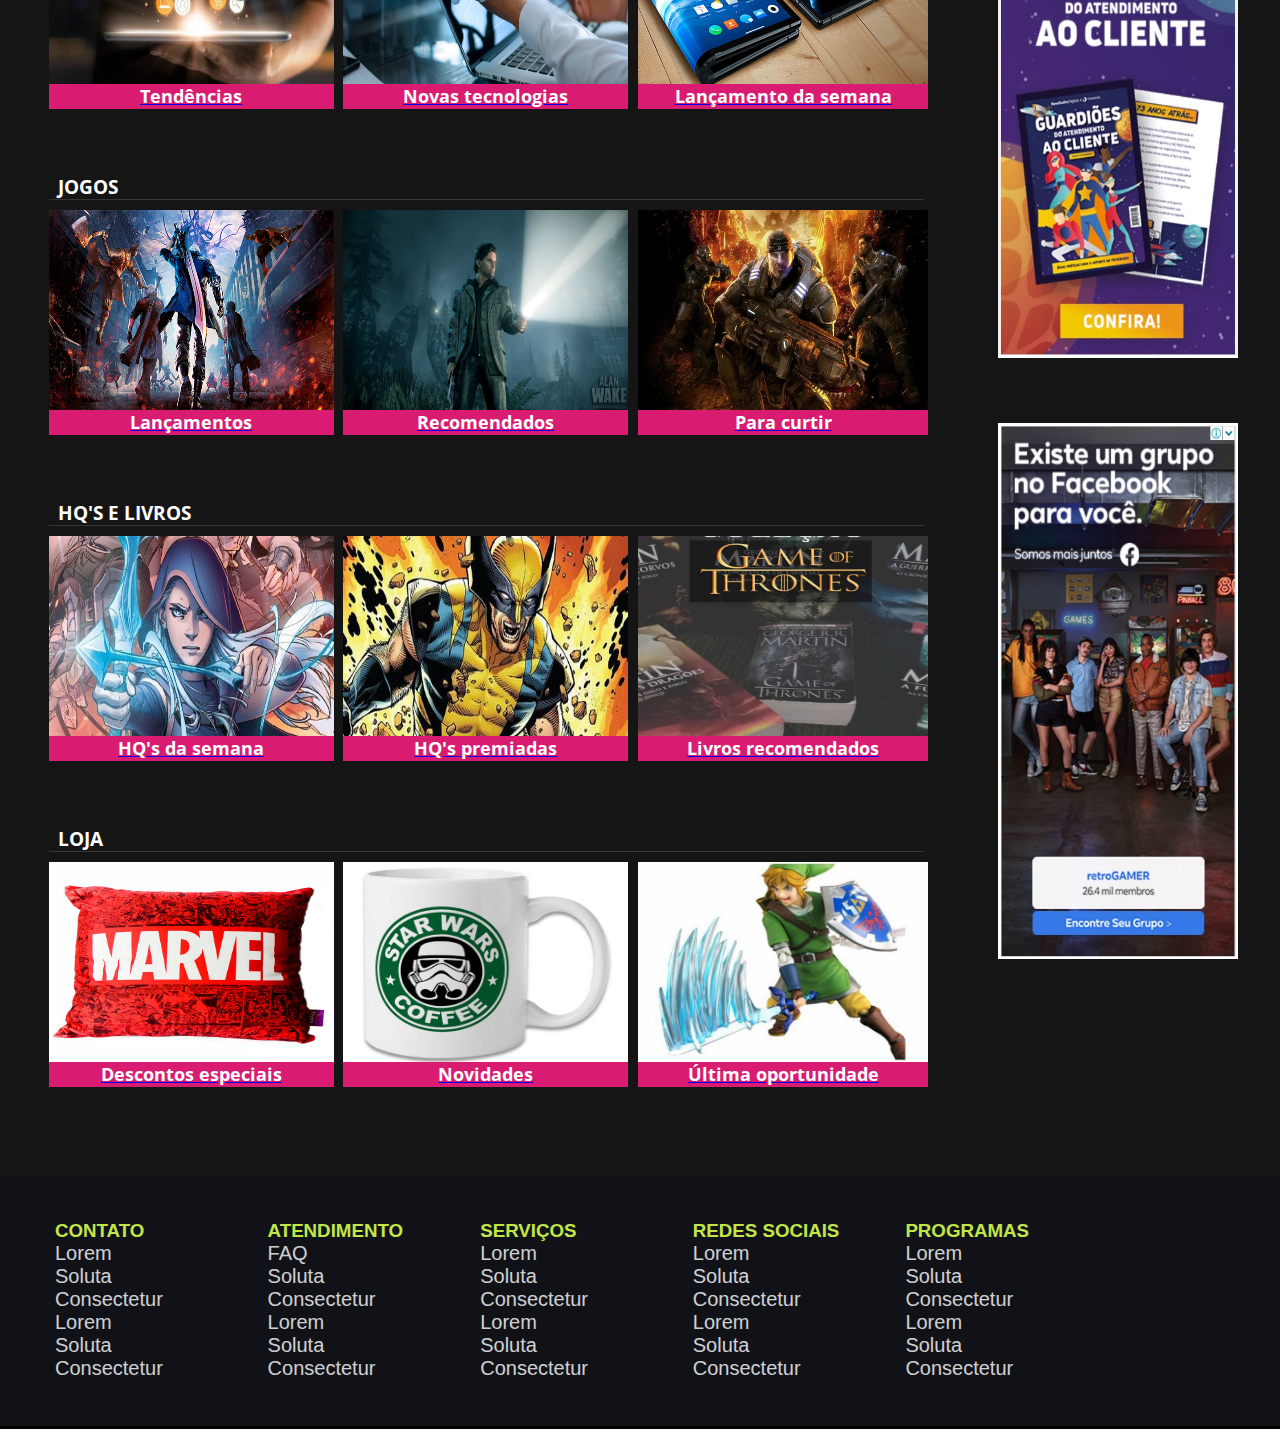
==== commit b08fd135: "Ajustes finais" ====
--- a/index.html
+++ b/index.html
@@ -80,9 +80,7 @@
                     <!-- Área dos testes-->
                     <section id="testes">
                         <div id="banner">
-                            <figure>
-                                <img src="img/index/testes/#.jpg" alt="">
-                            </figure>
+                            <h2><a href="paginatestes.html">Testes Engraçados</a></h2>
                         </div>
                     </section>
                     
@@ -462,13 +460,12 @@
     </div>
 </body>
 
-
 <!-- Script de efeito nas fotos -->
 <script src="js/jquery-1.11.1.min.js"></script>
 <script src="js/jquery.sliphover.min.js"></script>
 
 <!-- Script para esconder o HEADER-->
-<script type="text/javascript">
+<script>
             
     // Deixa sem o header no início
     document.getElementById("navbar").style.top = "-100px";
@@ -498,6 +495,8 @@
     $('#destaque').sliphover({
         withLink:true
     });
+
+
     })
 
 </script>
